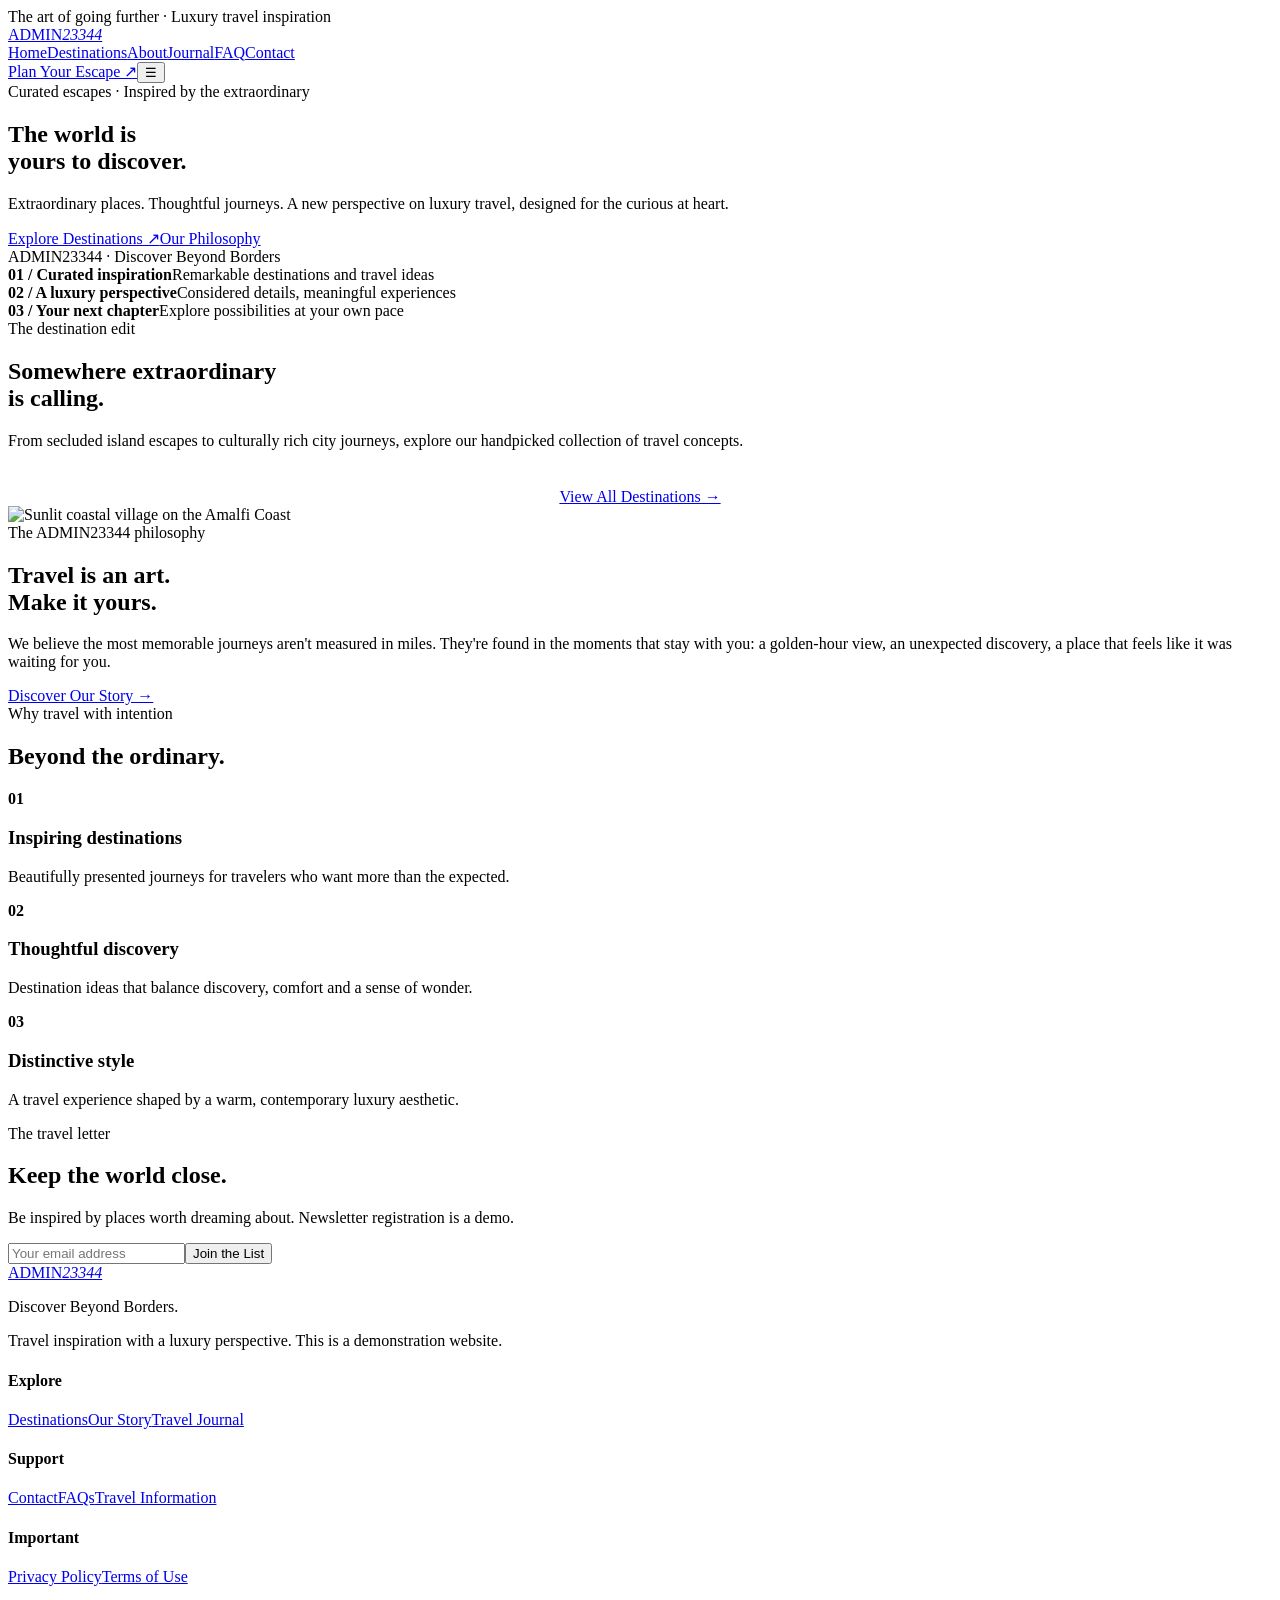
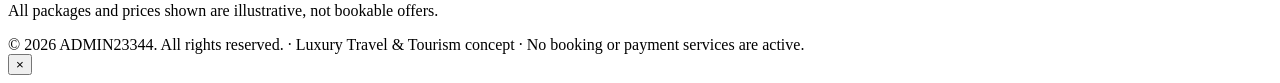
==== index.html @ 5b5a196e "Add files via upload" ====
<!doctype html><html lang="en"><head><meta charset="utf-8"><meta name="viewport" content="width=device-width, initial-scale=1"><meta name="theme-color" content="#176E96"><meta name="description" content="Explore luxury travel destinations and curated escape concepts with ADMIN23344."><title>Discover Beyond Borders | ADMIN23344 Luxury Travel</title><link rel="icon" href="assets/favicon.svg" type="image/svg+xml"><link rel="stylesheet" href="assets/css/style.css"></head><body><div class="topline">The art of going further · Luxury travel inspiration</div><header class="header"><div class="container nav"><a href="index.html" class="brand" aria-label="ADMIN23344 home">ADMIN<em>23344</em></a><nav class="navlinks" id="navlinks" aria-label="Main navigation"><a href="index.html">Home</a><a href="destinations.html">Destinations</a><a href="about.html">About</a><a href="journal.html">Journal</a><a href="faq.html">FAQ</a><a href="contact.html">Contact</a></nav><div class="nav-actions"><a class="btn" href="contact.html">Plan Your Escape ↗</a><button class="menu" id="menu-toggle" aria-label="Toggle menu" aria-expanded="false">☰</button></div></div></header><main><section class="hero"><div class="container"><span class="eyebrow">Curated escapes · Inspired by the extraordinary</span><h1>The world is<br>yours to discover.</h1><p>Extraordinary places. Thoughtful journeys. A new perspective on luxury travel, designed for the curious at heart.</p><div class="hero-buttons"><a class="btn" href="destinations.html">Explore Destinations ↗</a><a class="btn btn-white" href="about.html">Our Philosophy</a></div></div><div class="hero-stat">ADMIN23344 · Discover Beyond Borders</div></section><div class="introbar"><div class="container"><div><strong>01 / Curated inspiration</strong><span>Remarkable destinations and travel ideas</span></div><div><strong>02 / A luxury perspective</strong><span>Considered details, meaningful experiences</span></div><div><strong>03 / Your next chapter</strong><span>Explore possibilities at your own pace</span></div></div></div><section class="section"><div class="container"><div class="section-head"><div><span class="eyebrow">The destination edit</span><h2>Somewhere extraordinary<br>is calling.</h2></div><p>From secluded island escapes to culturally rich city journeys, explore our handpicked collection of travel concepts.</p></div><div class="cards" id="featured-grid"></div><div style="text-align:center;margin-top:38px"><a href="destinations.html" class="btn btn-outline">View All Destinations →</a></div></div></section><section class="editorial"><img loading="lazy" src="https://images.unsplash.com/photo-1533105079780-92b9be482077?auto=format&fit=crop&w=1200&q=85" alt="Sunlit coastal village on the Amalfi Coast"><div class="editorial-copy"><span class="eyebrow">The ADMIN23344 philosophy</span><h2>Travel is an art.<br>Make it yours.</h2><p>We believe the most memorable journeys aren't measured in miles. They're found in the moments that stay with you: a golden-hour view, an unexpected discovery, a place that feels like it was waiting for you.</p><a href="about.html" class="btn btn-white" style="align-self:start;margin-top:20px">Discover Our Story →</a></div></section><section class="section section-soft"><div class="container"><div class="section-head"><div><span class="eyebrow">Why travel with intention</span><h2>Beyond the ordinary.</h2></div></div><div class="values"><div class="value"><b>01</b><h3>Inspiring destinations</h3><p>Beautifully presented journeys for travelers who want more than the expected.</p></div><div class="value"><b>02</b><h3>Thoughtful discovery</h3><p>Destination ideas that balance discovery, comfort and a sense of wonder.</p></div><div class="value"><b>03</b><h3>Distinctive style</h3><p>A travel experience shaped by a warm, contemporary luxury aesthetic.</p></div></div></div></section><section class="newsletter"><div class="container"><span class="eyebrow">The travel letter</span><h2>Keep the world close.</h2><p>Be inspired by places worth dreaming about. Newsletter registration is a demo.</p><form id="newsletter-form"><input type="email" required aria-label="Email address" placeholder="Your email address"><button class="btn" type="submit">Join the List</button></form></div></section></main><footer class="footer"><div class="container"><div class="footer-grid"><div><a class="brand" href="index.html">ADMIN<em>23344</em></a><p>Discover Beyond Borders.</p><p>Travel inspiration with a luxury perspective. This is a demonstration website.</p></div><div><h4>Explore</h4><a href="destinations.html">Destinations</a><a href="about.html">Our Story</a><a href="journal.html">Travel Journal</a></div><div><h4>Support</h4><a href="contact.html">Contact</a><a href="faq.html">FAQs</a><a href="travel-info.html">Travel Information</a></div><div><h4>Important</h4><a href="privacy.html">Privacy Policy</a><a href="terms.html">Terms of Use</a><p>All packages and prices shown are illustrative, not bookable offers.</p></div></div><div class="footer-bottom">© 2026 ADMIN23344. All rights reserved. · Luxury Travel & Tourism concept · No booking or payment services are active.</div></div></footer><div id="detail-modal" class="modal" role="dialog" aria-modal="true" aria-label="Destination details"><div class="modal-inner"><button class="close" data-close aria-label="Close details">×</button><div id="modal-content"></div></div></div><div id="toast" class="toast" role="status" aria-live="polite"></div><script src="assets/js/destinations.js"></script><script src="assets/js/app.js"></script></body></html>
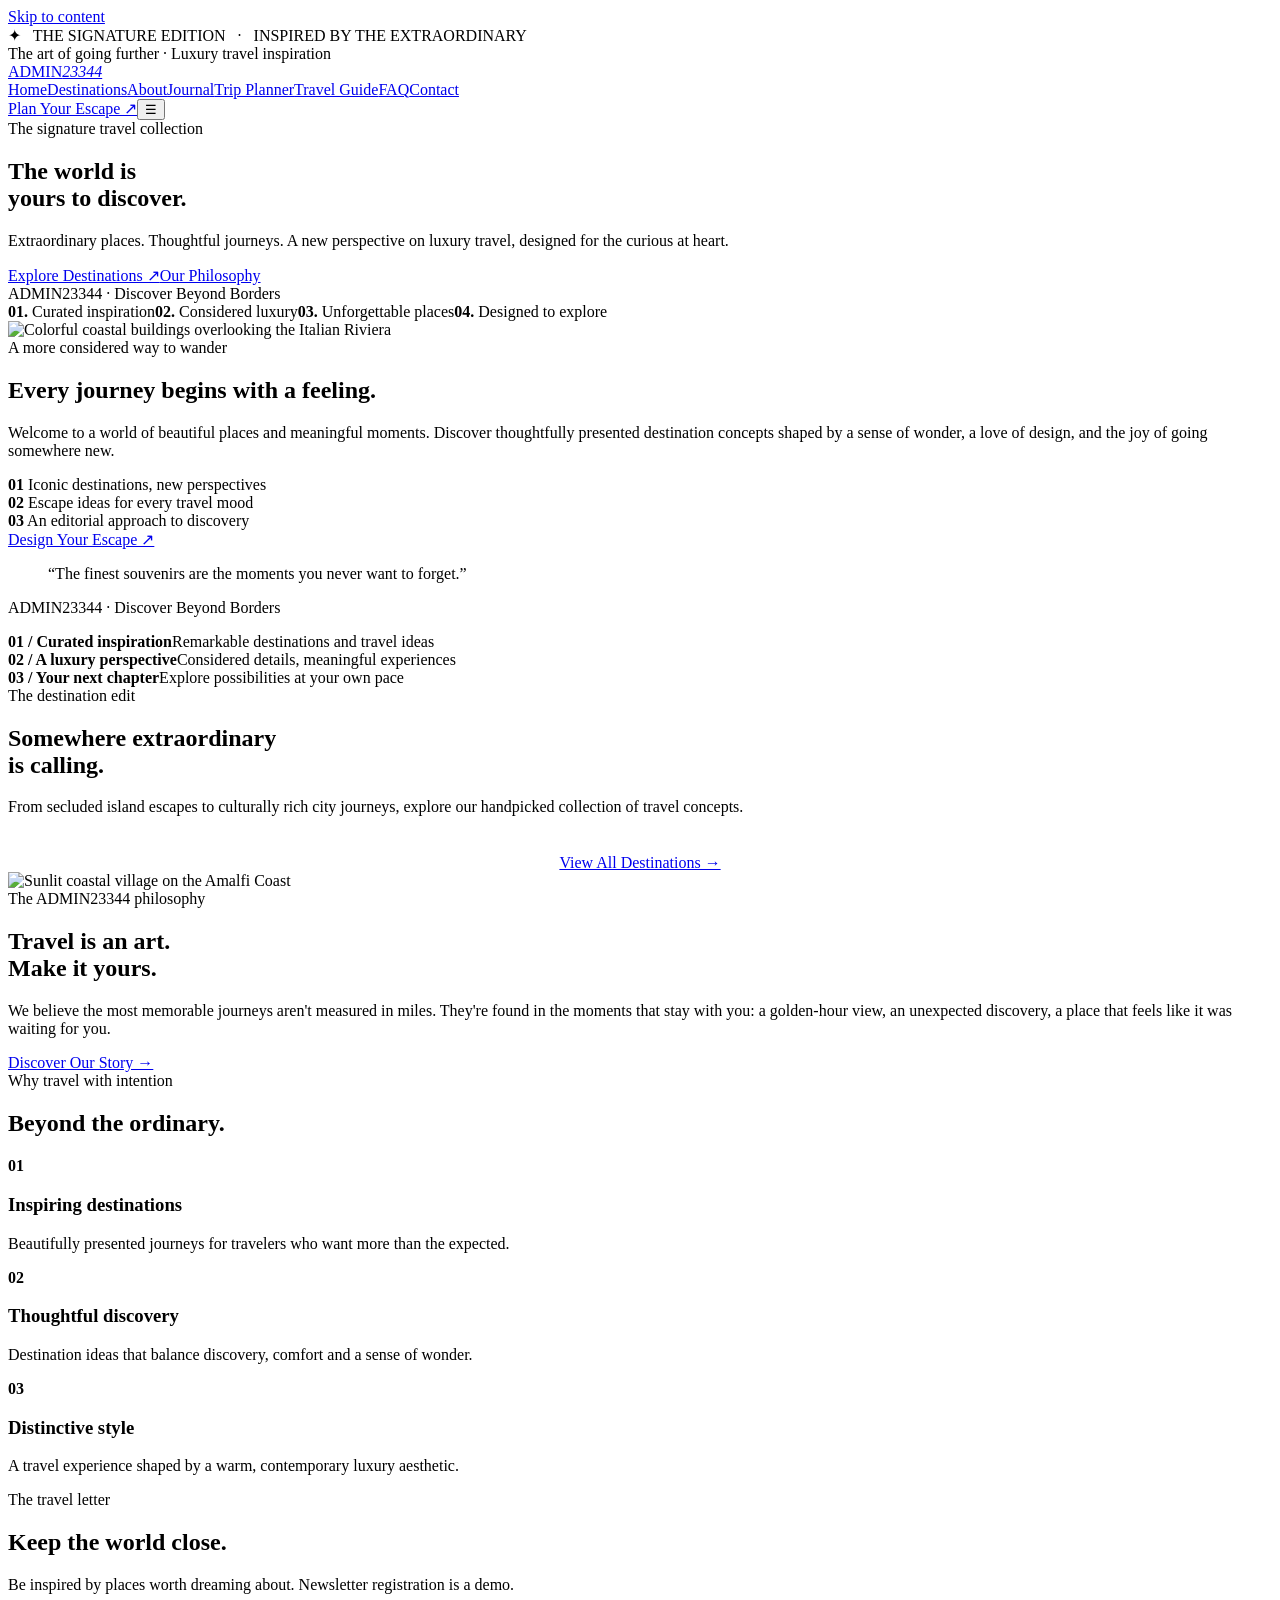
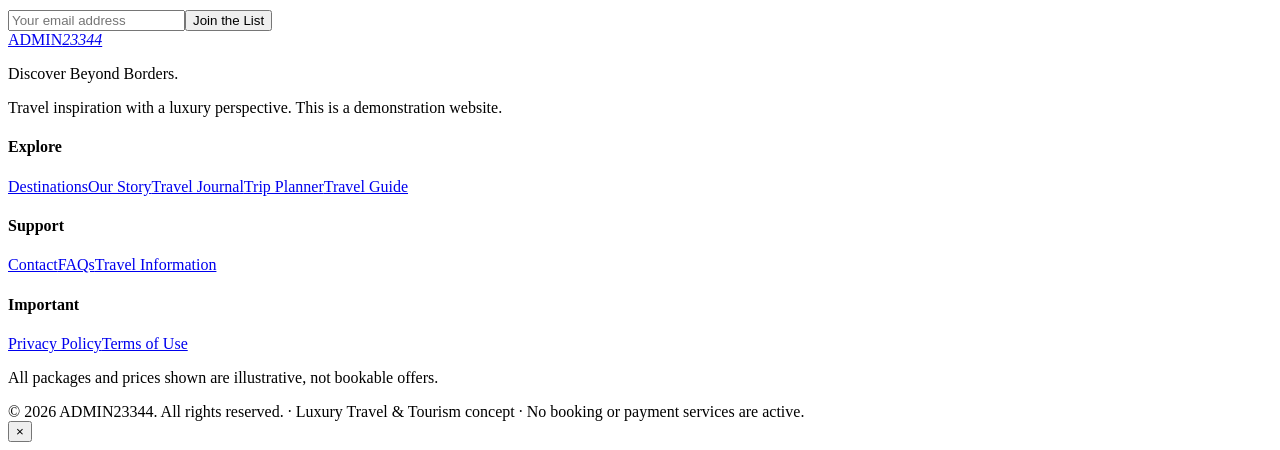
==== commit d6fed78b: "Add files via upload" ====
--- a/index.html
+++ b/index.html
@@ -1 +1 @@
-<!doctype html><html lang="en"><head><meta charset="utf-8"><meta name="viewport" content="width=device-width, initial-scale=1"><meta name="theme-color" content="#176E96"><meta name="description" content="Explore luxury travel destinations and curated escape concepts with ADMIN23344."><title>Discover Beyond Borders | ADMIN23344 Luxury Travel</title><link rel="icon" href="assets/favicon.svg" type="image/svg+xml"><link rel="stylesheet" href="assets/css/style.css"></head><body><div class="topline">The art of going further · Luxury travel inspiration</div><header class="header"><div class="container nav"><a href="index.html" class="brand" aria-label="ADMIN23344 home">ADMIN<em>23344</em></a><nav class="navlinks" id="navlinks" aria-label="Main navigation"><a href="index.html">Home</a><a href="destinations.html">Destinations</a><a href="about.html">About</a><a href="journal.html">Journal</a><a href="faq.html">FAQ</a><a href="contact.html">Contact</a></nav><div class="nav-actions"><a class="btn" href="contact.html">Plan Your Escape ↗</a><button class="menu" id="menu-toggle" aria-label="Toggle menu" aria-expanded="false">☰</button></div></div></header><main><section class="hero"><div class="container"><span class="eyebrow">Curated escapes · Inspired by the extraordinary</span><h1>The world is<br>yours to discover.</h1><p>Extraordinary places. Thoughtful journeys. A new perspective on luxury travel, designed for the curious at heart.</p><div class="hero-buttons"><a class="btn" href="destinations.html">Explore Destinations ↗</a><a class="btn btn-white" href="about.html">Our Philosophy</a></div></div><div class="hero-stat">ADMIN23344 · Discover Beyond Borders</div></section><div class="introbar"><div class="container"><div><strong>01 / Curated inspiration</strong><span>Remarkable destinations and travel ideas</span></div><div><strong>02 / A luxury perspective</strong><span>Considered details, meaningful experiences</span></div><div><strong>03 / Your next chapter</strong><span>Explore possibilities at your own pace</span></div></div></div><section class="section"><div class="container"><div class="section-head"><div><span class="eyebrow">The destination edit</span><h2>Somewhere extraordinary<br>is calling.</h2></div><p>From secluded island escapes to culturally rich city journeys, explore our handpicked collection of travel concepts.</p></div><div class="cards" id="featured-grid"></div><div style="text-align:center;margin-top:38px"><a href="destinations.html" class="btn btn-outline">View All Destinations →</a></div></div></section><section class="editorial"><img loading="lazy" src="https://images.unsplash.com/photo-1533105079780-92b9be482077?auto=format&fit=crop&w=1200&q=85" alt="Sunlit coastal village on the Amalfi Coast"><div class="editorial-copy"><span class="eyebrow">The ADMIN23344 philosophy</span><h2>Travel is an art.<br>Make it yours.</h2><p>We believe the most memorable journeys aren't measured in miles. They're found in the moments that stay with you: a golden-hour view, an unexpected discovery, a place that feels like it was waiting for you.</p><a href="about.html" class="btn btn-white" style="align-self:start;margin-top:20px">Discover Our Story →</a></div></section><section class="section section-soft"><div class="container"><div class="section-head"><div><span class="eyebrow">Why travel with intention</span><h2>Beyond the ordinary.</h2></div></div><div class="values"><div class="value"><b>01</b><h3>Inspiring destinations</h3><p>Beautifully presented journeys for travelers who want more than the expected.</p></div><div class="value"><b>02</b><h3>Thoughtful discovery</h3><p>Destination ideas that balance discovery, comfort and a sense of wonder.</p></div><div class="value"><b>03</b><h3>Distinctive style</h3><p>A travel experience shaped by a warm, contemporary luxury aesthetic.</p></div></div></div></section><section class="newsletter"><div class="container"><span class="eyebrow">The travel letter</span><h2>Keep the world close.</h2><p>Be inspired by places worth dreaming about. Newsletter registration is a demo.</p><form id="newsletter-form"><input type="email" required aria-label="Email address" placeholder="Your email address"><button class="btn" type="submit">Join the List</button></form></div></section></main><footer class="footer"><div class="container"><div class="footer-grid"><div><a class="brand" href="index.html">ADMIN<em>23344</em></a><p>Discover Beyond Borders.</p><p>Travel inspiration with a luxury perspective. This is a demonstration website.</p></div><div><h4>Explore</h4><a href="destinations.html">Destinations</a><a href="about.html">Our Story</a><a href="journal.html">Travel Journal</a></div><div><h4>Support</h4><a href="contact.html">Contact</a><a href="faq.html">FAQs</a><a href="travel-info.html">Travel Information</a></div><div><h4>Important</h4><a href="privacy.html">Privacy Policy</a><a href="terms.html">Terms of Use</a><p>All packages and prices shown are illustrative, not bookable offers.</p></div></div><div class="footer-bottom">© 2026 ADMIN23344. All rights reserved. · Luxury Travel & Tourism concept · No booking or payment services are active.</div></div></footer><div id="detail-modal" class="modal" role="dialog" aria-modal="true" aria-label="Destination details"><div class="modal-inner"><button class="close" data-close aria-label="Close details">×</button><div id="modal-content"></div></div></div><div id="toast" class="toast" role="status" aria-live="polite"></div><script src="assets/js/destinations.js"></script><script src="assets/js/app.js"></script></body></html>+<!doctype html><html lang="en"><head><meta charset="utf-8"><meta name="viewport" content="width=device-width, initial-scale=1"><meta name="color-scheme" content="light"><meta property="og:type" content="website"><meta property="og:site_name" content="ADMIN23344"><meta name="theme-color" content="#176E96"><meta name="description" content="Explore luxury travel destinations and curated escape concepts with ADMIN23344."><title>Discover Beyond Borders | ADMIN23344 Luxury Travel</title><link rel="icon" href="assets/favicon.svg" type="image/svg+xml"><link rel="stylesheet" href="assets/css/style.css"></head><body><a class="skip-link" href="#main-content">Skip to content</a><div class="signature-bar">✦ &nbsp; THE SIGNATURE EDITION &nbsp; <span>·</span> &nbsp; INSPIRED BY THE EXTRAORDINARY</div><div class="topline">The art of going further · Luxury travel inspiration</div><header class="header"><div class="container nav"><a href="index.html" class="brand" aria-label="ADMIN23344 home">ADMIN<em>23344</em></a><nav class="navlinks" id="navlinks" aria-label="Main navigation"><a href="index.html">Home</a><a href="destinations.html">Destinations</a><a href="about.html">About</a><a href="journal.html">Journal</a><a href="experience-planner.html">Trip Planner</a><a href="travel-guide.html">Travel Guide</a><a href="faq.html">FAQ</a><a href="contact.html">Contact</a></nav><div class="nav-actions"><a class="btn" href="contact.html">Plan Your Escape ↗</a><button class="menu" id="menu-toggle" aria-label="Toggle menu" aria-expanded="false">☰</button></div></div></header><main id="main-content"><section class="hero"><div class="container"><span class="lux-tag">The signature travel collection</span><h1>The world is<br>yours to discover.</h1><p>Extraordinary places. Thoughtful journeys. A new perspective on luxury travel, designed for the curious at heart.</p><div class="hero-buttons"><a class="btn" href="destinations.html">Explore Destinations ↗</a><a class="btn btn-white" href="about.html">Our Philosophy</a></div></div><div class="hero-stat">ADMIN23344 · Discover Beyond Borders</div></section><section class="trust-ribbon" aria-label="Our approach"><div class="container"><span><strong>01.</strong> Curated inspiration</span><span><strong>02.</strong> Considered luxury</span><span><strong>03.</strong> Unforgettable places</span><span><strong>04.</strong> Designed to explore</span></div></section><section class="signature-section"><div class="container signature-grid"><div><img class="signature-photo" loading="lazy" src="https://images.unsplash.com/photo-1516483638261-f4dbaf036963?auto=format&fit=crop&w=1200&q=85" alt="Colorful coastal buildings overlooking the Italian Riviera"></div><div class="signature-text"><span class="story-kicker">A more considered way to wander</span><h2>Every journey begins with a feeling.</h2><p>Welcome to a world of beautiful places and meaningful moments. Discover thoughtfully presented destination concepts shaped by a sense of wonder, a love of design, and the joy of going somewhere new.</p><div class="signature-list"><div><b>01</b> Iconic destinations, new perspectives</div><div><b>02</b> Escape ideas for every travel mood</div><div><b>03</b> An editorial approach to discovery</div></div><a class="btn" href="experience-planner.html">Design Your Escape ↗</a></div></div></section><section class="quote-panel"><blockquote>“The finest souvenirs are the moments you never want to forget.”</blockquote><p>ADMIN23344 · Discover Beyond Borders</p></section><div class="introbar"><div class="container"><div><strong>01 / Curated inspiration</strong><span>Remarkable destinations and travel ideas</span></div><div><strong>02 / A luxury perspective</strong><span>Considered details, meaningful experiences</span></div><div><strong>03 / Your next chapter</strong><span>Explore possibilities at your own pace</span></div></div></div><section class="section"><div class="container"><div class="section-head"><div><span class="eyebrow">The destination edit</span><h2>Somewhere extraordinary<br>is calling.</h2></div><p>From secluded island escapes to culturally rich city journeys, explore our handpicked collection of travel concepts.</p></div><div class="cards" id="featured-grid"></div><div style="text-align:center;margin-top:38px"><a href="destinations.html" class="btn btn-outline">View All Destinations →</a></div></div></section><section class="editorial"><img loading="lazy" src="https://images.unsplash.com/photo-1533105079780-92b9be482077?auto=format&fit=crop&w=1200&q=85" alt="Sunlit coastal village on the Amalfi Coast"><div class="editorial-copy"><span class="eyebrow">The ADMIN23344 philosophy</span><h2>Travel is an art.<br>Make it yours.</h2><p>We believe the most memorable journeys aren't measured in miles. They're found in the moments that stay with you: a golden-hour view, an unexpected discovery, a place that feels like it was waiting for you.</p><a href="about.html" class="btn btn-white" style="align-self:start;margin-top:20px">Discover Our Story →</a></div></section><section class="section section-soft"><div class="container"><div class="section-head"><div><span class="eyebrow">Why travel with intention</span><h2>Beyond the ordinary.</h2></div></div><div class="values"><div class="value"><b>01</b><h3>Inspiring destinations</h3><p>Beautifully presented journeys for travelers who want more than the expected.</p></div><div class="value"><b>02</b><h3>Thoughtful discovery</h3><p>Destination ideas that balance discovery, comfort and a sense of wonder.</p></div><div class="value"><b>03</b><h3>Distinctive style</h3><p>A travel experience shaped by a warm, contemporary luxury aesthetic.</p></div></div></div></section><section class="newsletter"><div class="container"><span class="eyebrow">The travel letter</span><h2>Keep the world close.</h2><p>Be inspired by places worth dreaming about. Newsletter registration is a demo.</p><form id="newsletter-form"><input type="email" required aria-label="Email address" placeholder="Your email address"><button class="btn" type="submit">Join the List</button></form></div></section></main><footer class="footer"><div class="container"><div class="footer-grid"><div><a class="brand" href="index.html">ADMIN<em>23344</em></a><p>Discover Beyond Borders.</p><p>Travel inspiration with a luxury perspective. This is a demonstration website.</p></div><div><h4>Explore</h4><a href="destinations.html">Destinations</a><a href="about.html">Our Story</a><a href="journal.html">Travel Journal</a><a href="experience-planner.html">Trip Planner</a><a href="travel-guide.html">Travel Guide</a></div><div><h4>Support</h4><a href="contact.html">Contact</a><a href="faq.html">FAQs</a><a href="travel-info.html">Travel Information</a></div><div><h4>Important</h4><a href="privacy.html">Privacy Policy</a><a href="terms.html">Terms of Use</a><p>All packages and prices shown are illustrative, not bookable offers.</p></div></div><div class="footer-bottom">© 2026 ADMIN23344. All rights reserved. · Luxury Travel & Tourism concept · No booking or payment services are active.</div></div></footer><div id="detail-modal" class="modal" role="dialog" aria-modal="true" aria-label="Destination details"><div class="modal-inner"><button class="close" data-close aria-label="Close details">×</button><div id="modal-content"></div></div></div><div id="toast" class="toast" role="status" aria-live="polite"></div><script src="assets/js/destinations.js"></script><script src="assets/js/app.js"></script></body></html>
